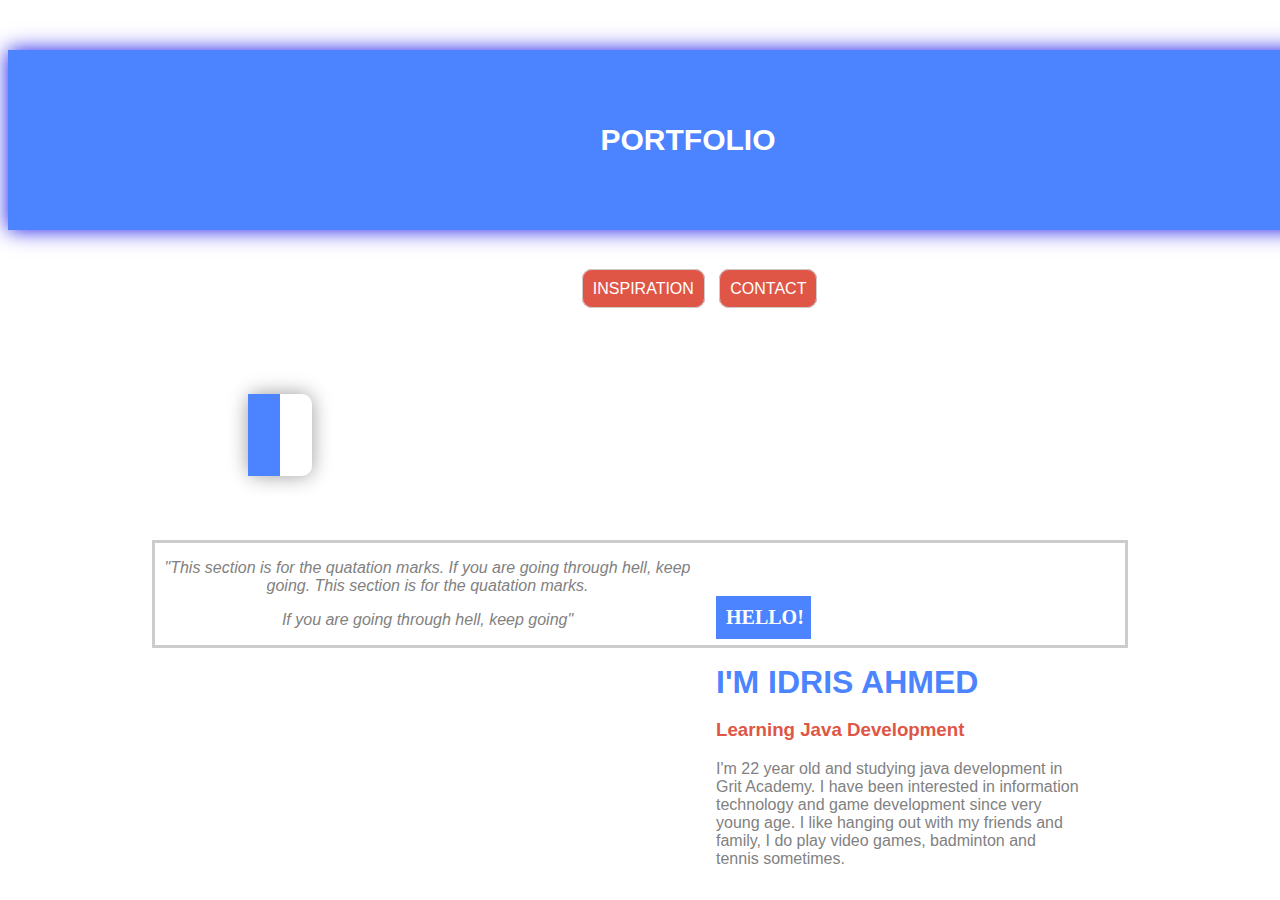
==== MIniprojekt (Idris)/index.html @ b7128fdf "Add files via upload" ====
<!DOCTYPE html>
<html lang="en">

<head>
    <meta charset="UTF-8">
    <meta http-equiv="X-UA-Compatible" content="IE=edge">
    <meta name="viewport" content="width=device-width, initial-scale=1.0">
    <link rel="stylesheet" href="css/style.css">
    <title>Portfolio</title>
</head>

<body>

    <div class="banner">
        <h2>PORTFOLIO</h2>
    </div>

    <div class="link-button">
        <a href="inspiration.html" id="button">Inspiration</a>
        <a href="contact.html" id="button">contact</a>
    </div>

    <div class='home'>
            <div class='image'>
                <img src="/img/idris.JPG" width="450px" alt="" />
            </div>

            <div class='name'>
                <h4 id="greet">HELLO!</h4>
                <h1>I'm Idris Ahmed</h1>
                <h3>Learning Java Development</h3>
                <p>I'm 22 year old and studying java development in Grit Academy. I have been
                    interested in information technology and game development since very young age.
                    I like hanging out with my friends and family, I do play video games, badminton
                    and tennis sometimes.
                </p>
            </div>



        


        <article id="citat">
            <p>"This section is for the quatation marks. If you are going through hell, keep going.
                This section is for the quatation marks. </p>
            <p>If you are going through hell, keep going"</p>
        </article>






    </div>


</body>

</html>
---- MIniprojekt (Idris)/css/style.css ----
.banner {
    width: 100%;
    text-align: center;
    margin-top: 50px;
    padding: 3rem;
    background-color: #4c84ff;
    font-size: 20px;
    color: white;
    box-shadow: 0px 0px 20px 0px rgb(23, 19, 233);
    font-family: Verdana, Geneva, Tahoma, sans-serif;
}

.link-button {
    margin: 50px 0 0 45%;
    font-family:Arial, Helvetica, sans-serif;
}

#button {
    border: 1px solid #ccc;
    margin: 5px;
    padding: 10px;
    background-color: #DF5646;
    color: #fff;
    text-transform: uppercase;
    text-decoration: none;
    border-radius: 10px;
}

#button:hover {
    background-color: rgb(0, 194, 168)
}

.home {
    margin: 4rem 7rem;    
}

.image {
    display: inline-block;
    padding: 2rem;
    margin: 2rem 2rem 2rem 8rem;
    text-align: center;
    background-color: hsl(0, 0%, 100%);
    box-shadow: 0px 0px 20px 0px rgb(155, 155, 155);
    border-radius: 10px;
    position: relative;
}

.image::after {
    content: '';
    display: block;
    position: absolute;
    width: 50%;
    height: 100%;
    background: #4c84ff;
    left: 0;
    bottom: 0;
}

.image img {
    position: relative;
    z-index: 1;
}

#greet {
    background-color: #4c84ff;
    color: #fff;
    padding: 10px;
    font-size: 20px;
    width: 75px;
}

.name {
    padding: 1rem;
    margin: 12rem 4rem 0 0;
    width: 35%;
    float: right;

}

h1 {
    font-family: 'josefin sans', sans-serif;
    text-transform: uppercase;
    color: #4c84ff;
    line-height: 1;
}

h3 {
    font-family: Arial, Helvetica, sans-serif;
    color: #DF5646;
}

p {
    color: rgb(129, 129, 129);
    font-family:Verdana, Geneva, Tahoma, sans-serif;
    font-size: 16px;
}

#citat {
    border: 3px solid #ccc;
    margin: 2rem;
    text-align: center;
    background-color: rgb(255, 255, 255);
    font-style: italic;
}

span {
    font-weight: bold;
}

li {
    line-height: 25px;
    margin-bottom: 20px;
}

.container {
    border-radius: 5px;
    background-color: #f2f2f2;
    padding: 20px;
    width: 500px;
}

input[type=text], select, textarea {
    width: 100%;
    padding: 12px;
    border: 1px solid #ccc;
    border-radius: 4px;
    box-sizing: border-box;
    margin-top: 6px;
    margin-bottom: 16px;
    resize: vertical;
  }

input[type=submit] {
    background-color: #4c84ff;
    color: white;
    padding: 12px 20px;
    border: none;
    border-radius: 4px;
    cursor: pointer;
}
  
input[type=submit]:hover {
    background-color: #1e2e1f;
}
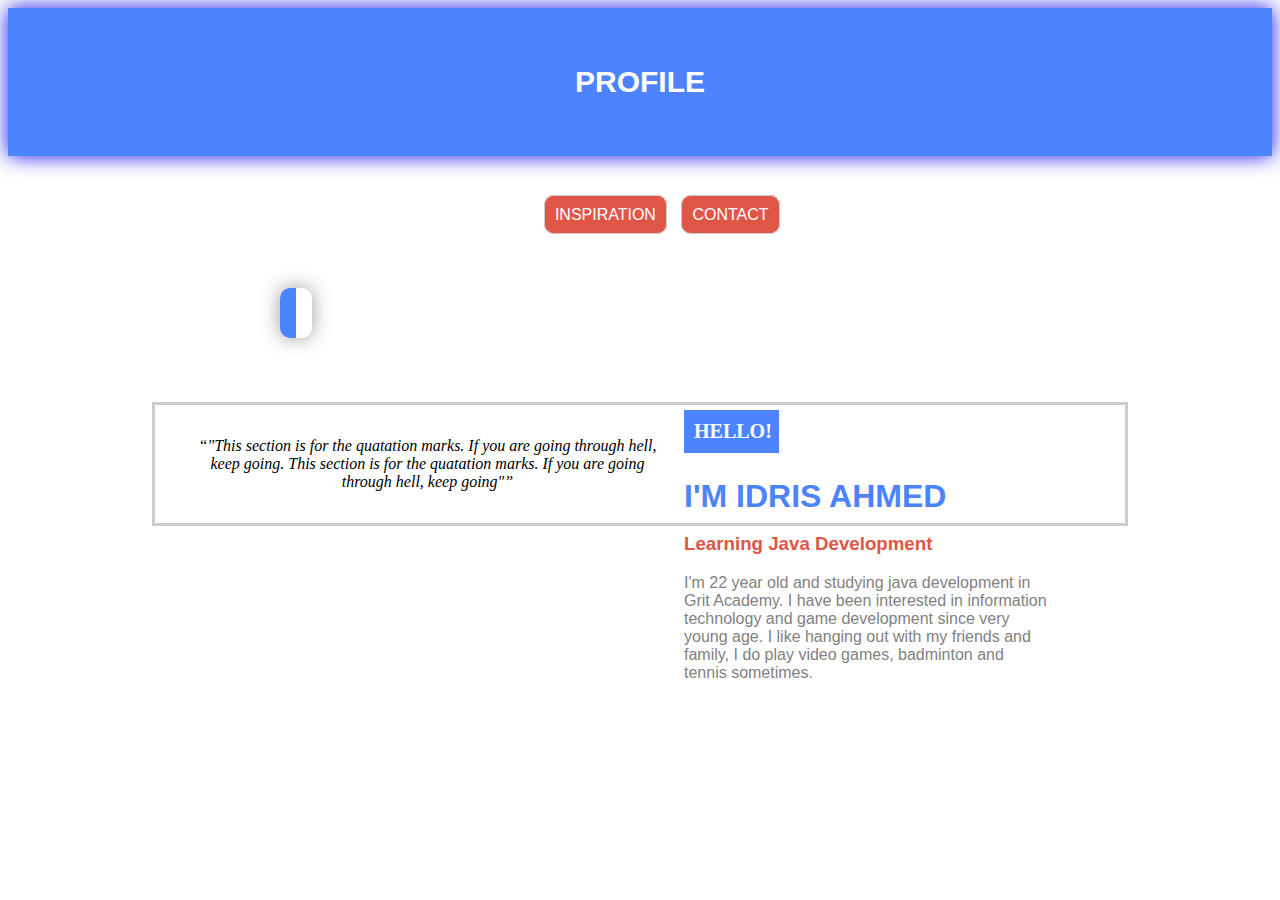
==== commit 06dfb2fc: "Add files via upload" ====
--- a/MIniprojekt (Idris)/index.html
+++ b/MIniprojekt (Idris)/index.html
@@ -12,7 +12,7 @@
 <body>
 
     <div class="banner">
-        <h2>PORTFOLIO</h2>
+        <h2>PROFILE</h2>
     </div>
 
     <div class="link-button">
@@ -21,37 +21,26 @@
     </div>
 
     <div class='home'>
-            <div class='image'>
-                <img src="/img/idris.JPG" width="450px" alt="" />
-            </div>
+        <div class='image'>
+            <img src="/img/idris.JPG" width="350px" alt="" />
+        </div>
 
-            <div class='name'>
-                <h4 id="greet">HELLO!</h4>
-                <h1>I'm Idris Ahmed</h1>
-                <h3>Learning Java Development</h3>
-                <p>I'm 22 year old and studying java development in Grit Academy. I have been
-                    interested in information technology and game development since very young age.
-                    I like hanging out with my friends and family, I do play video games, badminton
-                    and tennis sometimes.
-                </p>
-            </div>
+        <div class='name'>
+            <h4 id="greet">HELLO!</h4>
+            <h1>I'm Idris Ahmed</h1>
+            <h3>Learning Java Development</h3>
+            <p>I'm 22 year old and studying java development in Grit Academy. I have been
+                interested in information technology and game development since very young age.
+                I like hanging out with my friends and family, I do play video games, badminton
+                and tennis sometimes.
+            </p>
+        </div>
 
-
-
-        
-
-
-        <article id="citat">
-            <p>"This section is for the quatation marks. If you are going through hell, keep going.
-                This section is for the quatation marks. </p>
-            <p>If you are going through hell, keep going"</p>
-        </article>
-
-
-
-
-
-
+        <section id="citat">
+            <q>"This section is for the quatation marks. If you are going through hell, keep going.
+                This section is for the quatation marks.
+            If you are going through hell, keep going"</q>
+            </section>
     </div>
 
 
--- a/MIniprojekt (Idris)/css/style.css
+++ b/MIniprojekt (Idris)/css/style.css
@@ -1,8 +1,6 @@
 .banner {
-    width: 100%;
     text-align: center;
-    margin-top: 50px;
-    padding: 3rem;
+    padding: 2rem;
     background-color: #4c84ff;
     font-size: 20px;
     color: white;
@@ -11,8 +9,8 @@
 }
 
 .link-button {
-    margin: 50px 0 0 45%;
-    font-family:Arial, Helvetica, sans-serif;
+    margin: 50px 0 0 42%;
+    font-family: Arial, Helvetica, sans-serif;
 }
 
 #button {
@@ -31,13 +29,13 @@
 }
 
 .home {
-    margin: 4rem 7rem;    
+    margin: 4rem 7rem;
 }
 
 .image {
     display: inline-block;
-    padding: 2rem;
-    margin: 2rem 2rem 2rem 8rem;
+    padding: 1.0rem;
+    margin: 0 2rem 2rem 10rem;
     text-align: center;
     background-color: hsl(0, 0%, 100%);
     box-shadow: 0px 0px 20px 0px rgb(155, 155, 155);
@@ -54,6 +52,7 @@
     background: #4c84ff;
     left: 0;
     bottom: 0;
+    border-radius: 10px 0px 0 10px;
 }
 
 .image img {
@@ -71,7 +70,7 @@
 
 .name {
     padding: 1rem;
-    margin: 12rem 4rem 0 0;
+    margin: 5rem 6rem 0 0;
     width: 35%;
     float: right;
 
@@ -98,6 +97,7 @@
 #citat {
     border: 3px solid #ccc;
     margin: 2rem;
+    padding: 2rem;
     text-align: center;
     background-color: rgb(255, 255, 255);
     font-style: italic;
@@ -141,5 +141,4 @@
   
 input[type=submit]:hover {
     background-color: #1e2e1f;
-}
-
+}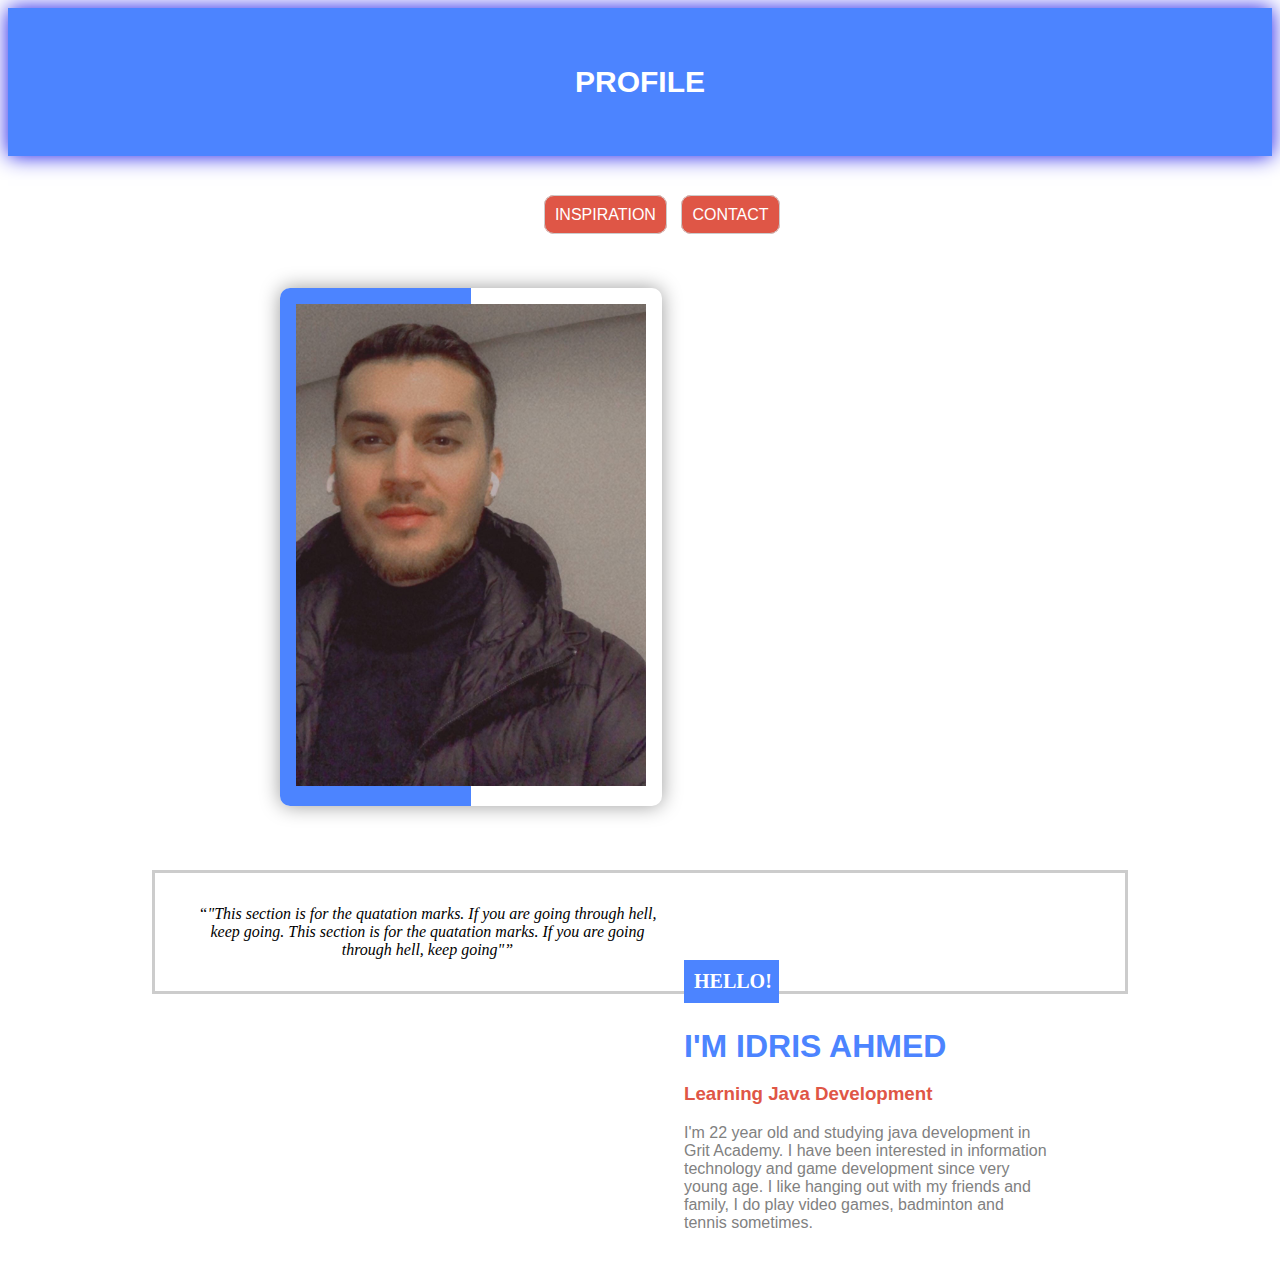
==== commit 68d24454: "Add files via upload" ====
--- a/MIniprojekt (Idris)/index.html
+++ b/MIniprojekt (Idris)/index.html
@@ -11,18 +11,18 @@
 
 <body>
 
-    <div class="banner">
+    <header>
         <h2>PROFILE</h2>
-    </div>
+    </header>
 
-    <div class="link-button">
-        <a href="inspiration.html" id="button">Inspiration</a>
-        <a href="contact.html" id="button">contact</a>
-    </div>
+    <nav>
+        <a href="inspiration.html">Inspiration</a>
+        <a href="contact.html">contact</a>
+    </nav>
 
     <div class='home'>
         <div class='image'>
-            <img src="/img/idris.JPG" width="350px" alt="" />
+            <img src="img/idris.JPG" alt="" />
         </div>
 
         <div class='name'>
@@ -36,11 +36,11 @@
             </p>
         </div>
 
-        <section id="citat">
+        <section>
             <q>"This section is for the quatation marks. If you are going through hell, keep going.
                 This section is for the quatation marks.
-            If you are going through hell, keep going"</q>
-            </section>
+                If you are going through hell, keep going"</q>
+        </section>
     </div>
 
 
--- a/MIniprojekt (Idris)/css/style.css
+++ b/MIniprojekt (Idris)/css/style.css
@@ -1,4 +1,4 @@
-.banner {
+header {
     text-align: center;
     padding: 2rem;
     background-color: #4c84ff;
@@ -8,12 +8,12 @@
     font-family: Verdana, Geneva, Tahoma, sans-serif;
 }
 
-.link-button {
+nav {
     margin: 50px 0 0 42%;
     font-family: Arial, Helvetica, sans-serif;
 }
 
-#button {
+nav a {
     border: 1px solid #ccc;
     margin: 5px;
     padding: 10px;
@@ -58,6 +58,7 @@
 .image img {
     position: relative;
     z-index: 1;
+    width: 350px;
 }
 
 #greet {
@@ -94,7 +95,7 @@
     font-size: 16px;
 }
 
-#citat {
+section {
     border: 3px solid #ccc;
     margin: 2rem;
     padding: 2rem;
@@ -136,9 +137,23 @@
     padding: 12px 20px;
     border: none;
     border-radius: 4px;
-    cursor: pointer;
 }
   
 input[type=submit]:hover {
     background-color: #1e2e1f;
+}
+
+ul a {
+    text-decoration: none;
+    border: 1px solid #ffffff;
+    margin-top: 10px;
+    padding: 8px;
+    background-color: #000;
+    color: #fff;
+    font-size: 1rem;
+    font-weight: 400;
+}
+
+ul a:hover {
+    background-color: #DF5646;
 }